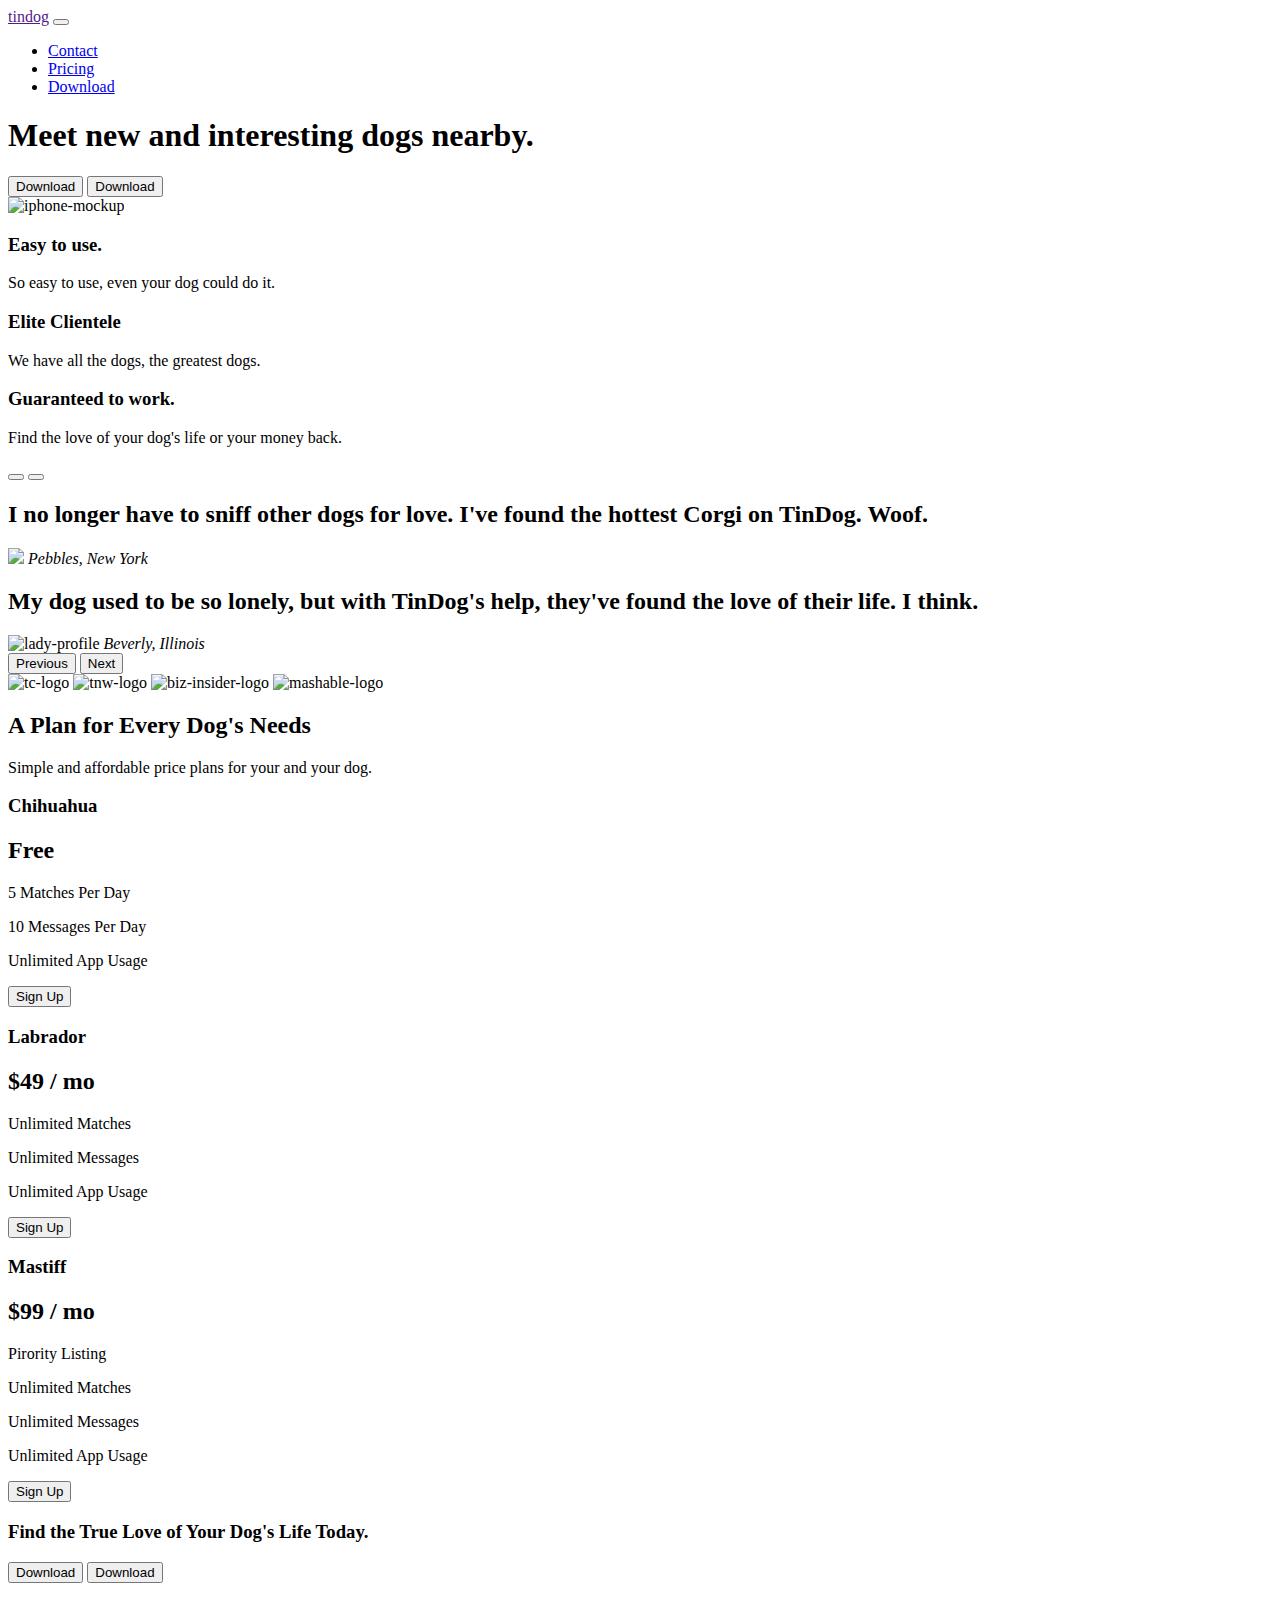
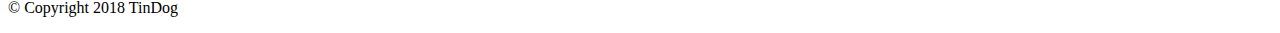
==== index.html @ 3a981a35 "Add files via upload" ====
<!DOCTYPE html>
<html>

<head>
    <meta charset="utf-8">
    <title>tinDog</title>
    <link rel="stylesheet" href="css/styles.css">
    <link rel="preconnect" href="https://fonts.googleapis.com">
    <link rel="preconnect" href="https://fonts.gstatic.com" crossorigin>
    <link href="https://fonts.googleapis.com/css2?family=Montserrat:wght@900&family=Ubuntu:wght@700&display=swap" rel="stylesheet">
    <link rel="stylesheet" href="https://pro.fontawesome.com/releases/v5.10.0/css/all.css" integrity="sha384-AYmEC3Yw5cVb3ZcuHtOA93w35dYTsvhLPVnYs9eStHfGJvOvKxVfELGroGkvsg+p" crossorigin="anonymous" />
    <link href="https://cdn.jsdelivr.net/npm/bootstrap@5.0.2/dist/css/bootstrap.min.css" rel="stylesheet" integrity="sha384-EVSTQN3/azprG1Anm3QDgpJLIm9Nao0Yz1ztcQTwFspd3yD65VohhpuuCOmLASjC" crossorigin="anonymous">
</head>

<body>

    <section class="colored-section" id="title">
        <div class="container-fluid">
            <!-- Nav Bar -->
            <nav class="navbar navbar-expand-lg navbar-dark">
                <a class="navbar-brand" href="">tindog</a>
                <button class="navbar-toggler" type="button" data-bs-toggle="collapse" data-bs-target="#navbarScroll" aria-controls="navbarScroll" aria-expanded="false" aria-label="Toggle navigation">
                    <span class="navbar-toggler-icon"></span>
                </button>
                <div class="collapse navbar-collapse" id="navbarScroll">
                    <ul class="navbar-nav ms-auto">
                        <li class="nav-item">
                            <a class="nav-link" href="#footer">Contact</a>
                        </li>
                        <li class="nav-item">
                            <a class="nav-link" href="#pricing">Pricing</a>
                        </li>
                        <li class="nav-item">
                            <a class="nav-link" href="#cta">Download</a>
                        </li>
                    </ul>
                </div>
            </nav>


            <!-- Title -->

            <div class="row">
                <div class="col-lg-6">
                    <h1 class="big-heading">Meet new and interesting dogs nearby.</h1>
                    <button class="download-button btn btn-lg btn-dark" type="button"><i class="fab fa-apple"></i>
                        Download</button>
                    <button class="download-button btn btn-lg btn-outline-light" type="button"><i
                            class="fab fa-google-play"></i> Download</button>
                </div>
                <div class="col-lg-6">
                    <img class="title-img" src="images/iphone6.png" alt="iphone-mockup">
                </div>
            </div>
        </div>
    </section>


    <!-- Features -->

    <section class="white-section" id="features">

        <div class="container-fluid">
            <div class="feature-row row">

                <div class="feature-box col-lg-4">
                    <i class="feature-icons fas fa-check-circle"></i>
                    <h3 class="feature-title">Easy to use.</h3>
                    <p>So easy to use, even your dog could do it.</p>
                </div>

                <div class="feature-box col-lg-4">
                    <i class="feature-icons fas fa-bullseye"></i>
                    <h3 class="feature-title">Elite Clientele</h3>
                    <p>We have all the dogs, the greatest dogs.</p>
                </div>

                <div class="feature-box col-lg-4">
                    <i class="feature-icons fas fa-heart"></i>
                    <h3 class="feature-title">Guaranteed to work.</h3>
                    <p>Find the love of your dog's life or your money back.</p>
                </div>

            </div>
        </div>

    </section>

    <!-- Testimonials -->

    <section class="colored-section" id="testimonials">

        <div id="carouselExampleIndicators" class="carousel slide" data-bs-ride="carousel">
            <div class="carousel-indicators">
                <button type="button" data-bs-target="#carouselExampleIndicators" data-bs-slide-to="0" class="active" aria-current="true" aria-label="Slide 1"></button>
                <button type="button" data-bs-target="#carouselExampleIndicators" data-bs-slide-to="1" aria-label="Slide 2"></button>
            </div>
            <div class="carousel-inner">
                <div class="carousel-item active">
                    <h2 class="testimonial-text">I no longer have to sniff other dogs for love. I've found the hottest Corgi on TinDog. Woof.
                    </h2>
                    <img src="images/dog-img.jpg" class="testimonial-image" 0alt="dog-profile">
                    <em>Pebbles, New York</em>
                </div>
                <div class="carousel-item ">
                    <h2 class="testimonial-text">My dog used to be so lonely, but with TinDog's help, they've found the love of their life. I think.</h2>
                    <img class="testimonial-image" src="images/lady-img.jpg" alt="lady-profile">
                    <em>Beverly, Illinois</em>
                </div>
            </div>
            <button class="carousel-control-prev" type="button" data-bs-target="#carouselExampleIndicators" data-bs-slide="prev">
                <span class="carousel-control-prev-icon" aria-hidden="true"></span>
                <span class="visually-hidden">Previous</span>
            </button>
            <button class="carousel-control-next" type="button" data-bs-target="#carouselExampleIndicators" data-bs-slide="next">
                <span class="carousel-control-next-icon" aria-hidden="true"></span>
                <span class="visually-hidden">Next</span>
            </button>
        </div>

    </section>


    <!-- Press -->

    <section class="colored-section" id="press">
        <img class="press-logo " src="images/techcrunch.png " alt="tc-logo ">
        <img class="press-logo " src="images/tnw.png " alt="tnw-logo ">
        <img class="press-logo " src="images/bizinsider.png " alt="biz-insider-logo ">
        <img class="press-logo " src="images/mashable.png " alt="mashable-logo ">

    </section>


    <!-- Pricing -->

    <section class="white-section" id="pricing">

        <h2 class="section-heading ">A Plan for Every Dog's Needs</h2>
        <p>Simple and affordable price plans for your and your dog.</p>

        <div class="row text-center ">

            <div class="pricing-col col-lg-4 col-md-6 ">
                <div class="card ">
                    <div class="card-header ">
                        <h3>Chihuahua</h3>
                    </div>
                    <div class="card-body ">
                        <h2 class="price-text ">Free</h2>
                        <p>5 Matches Per Day</p>
                        <p>10 Messages Per Day</p>
                        <p>Unlimited App Usage</p>
                        <button type="button " class="w-100 btn btn-lg btn-outline-primary ">Sign Up</button>
                    </div>
                </div>
            </div>
            <div class="pricing-col col-lg-4 col-md-6 ">
                <div class="card ">
                    <div class="card-header ">
                        <h3>Labrador</h3>
                    </div>
                    <div class="card-body ">
                        <h2 class="price-text ">$49 / mo</h2>
                        <p>Unlimited Matches</p>
                        <p>Unlimited Messages</p>
                        <p>Unlimited App Usage</p>
                        <button type="button " class="w-100 btn btn-lg btn-primary ">Sign Up</button>
                    </div>
                </div>
            </div>
            <div class=" pricing-col col-lg-4 ">
                <div class="card ">
                    <div class="card-header bg-primary text-white ">
                        <h3>Mastiff</h3>
                    </div>
                    <div class="card-body ">
                        <h2 class="price-text ">$99 / mo</h2>
                        <p>Pirority Listing</p>
                        <p>Unlimited Matches</p>
                        <p>Unlimited Messages</p>
                        <p>Unlimited App Usage</p>
                        <button type="button " class="w-100 btn btn-lg btn-primary ">Sign Up</button>
                    </div>
                </div>
            </div>
        </div>






    </section>


    <!-- Call to Action -->

    <section class="colored-section" id="cta">
        <div class="container-fluid ">
            <h3 class="big-heading ">Find the True Love of Your Dog's Life Today.</h3>
            <button class="download-button btn btn-lg btn-dark " type="button "><i class="fab fa-apple "></i>
            Download</button>
            <button class="download-button btn btn-lg btn-outline-light " type="button "><i
                class="fab fa-google-play "></i> Download</button>
        </div>

    </section>


    <!-- Footer -->

    <footer class="white-section" id="footer ">
        <div class="containerfluid ">
            <i class="last-ico fab fa-twitter "></i>
            <i class="last-ico fab fa-facebook-f "></i>
            <i class="last-ico fab fa-instagram "></i>
            <i class="last-ico fas fa-envelope "></i>
            <p>© Copyright 2018 TinDog</p>
        </div>
    </footer>

    <!-- Optional JavaScript -->
    <!-- jQuery first, then Popper.js, then Bootstrap JS -->
    <script src="https://cdn.jsdelivr.net/npm/@popperjs/core@2.9.2/dist/umd/popper.min.js " integrity="sha384-IQsoLXl5PILFhosVNubq5LC7Qb9DXgDA9i+tQ8Zj3iwWAwPtgFTxbJ8NT4GN1R8p " crossorigin="anonymous ">
    </script>
    <script src="https://cdn.jsdelivr.net/npm/bootstrap@5.0.2/dist/js/bootstrap.min.js " integrity="sha384-cVKIPhGWiC2Al4u+LWgxfKTRIcfu0JTxR+EQDz/bgldoEyl4H0zUF0QKbrJ0EcQF " crossorigin="anonymous ">
    </script>


</body>

</html>
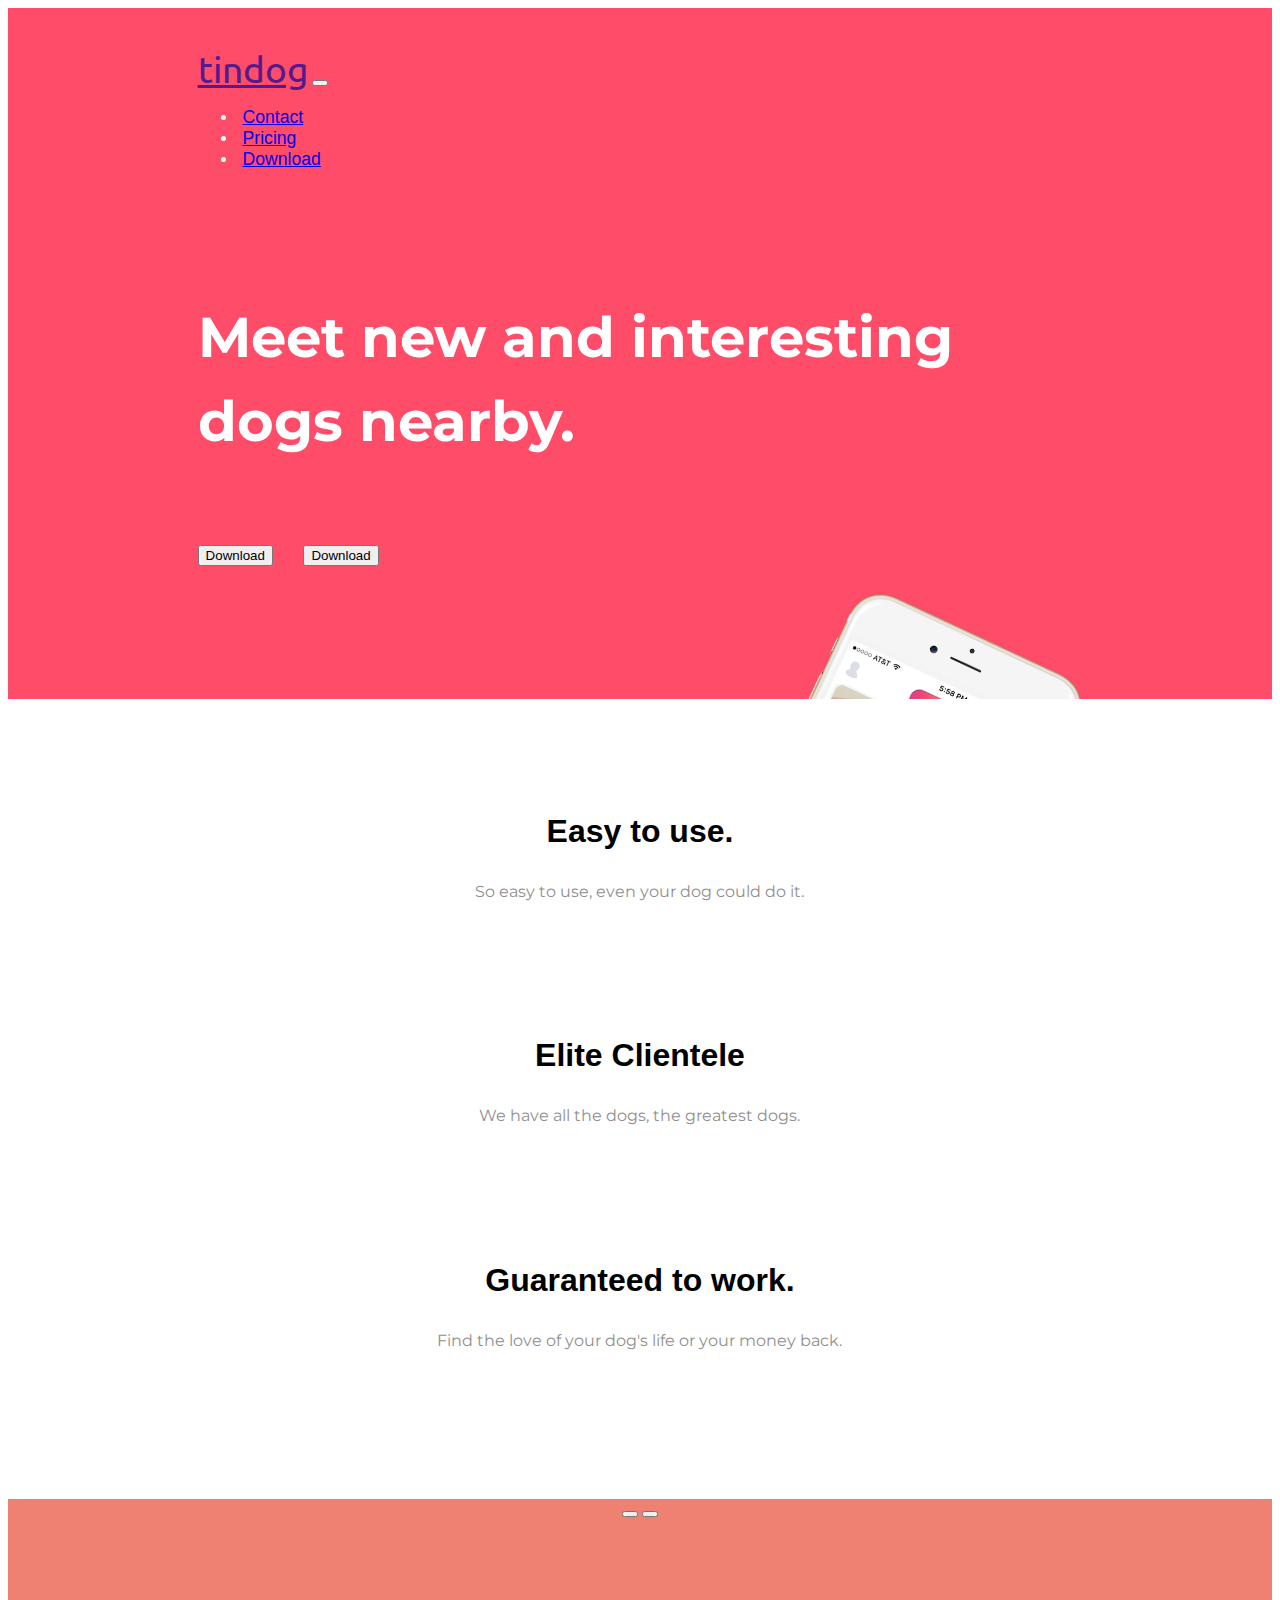
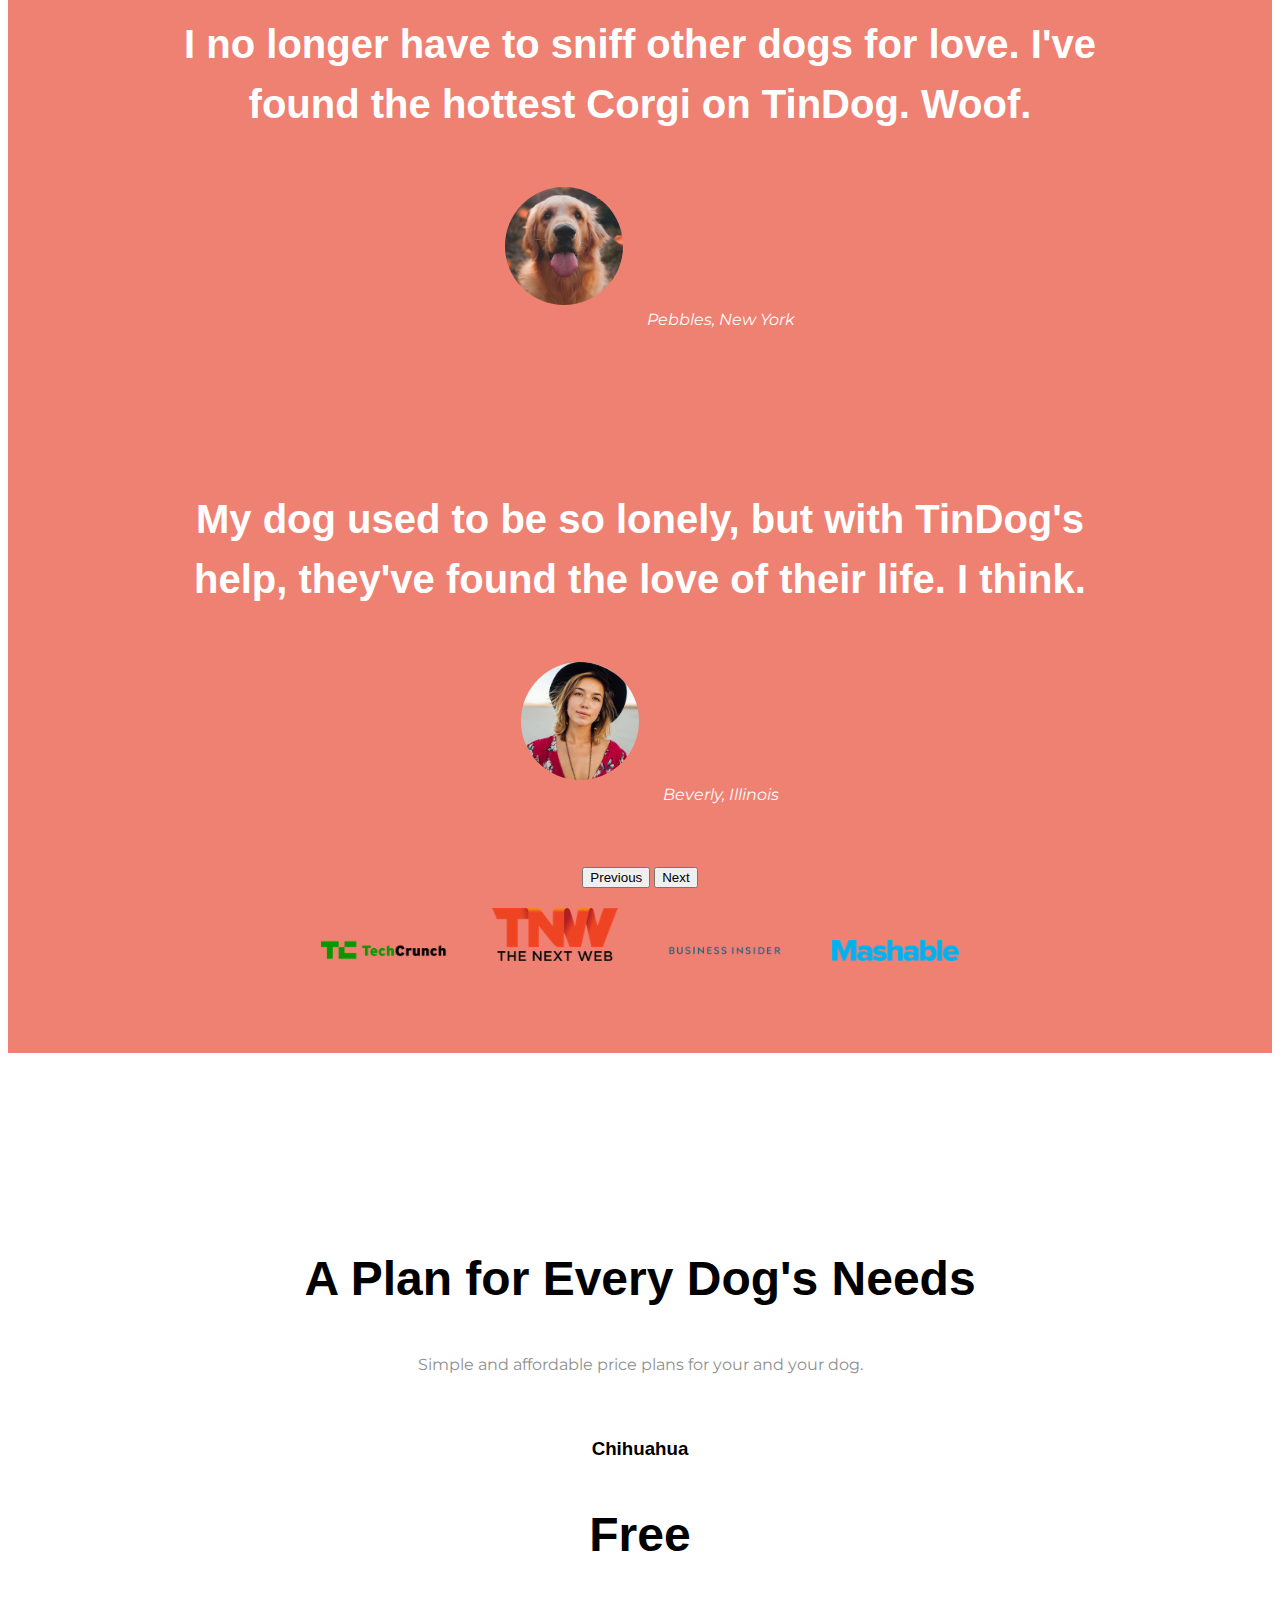
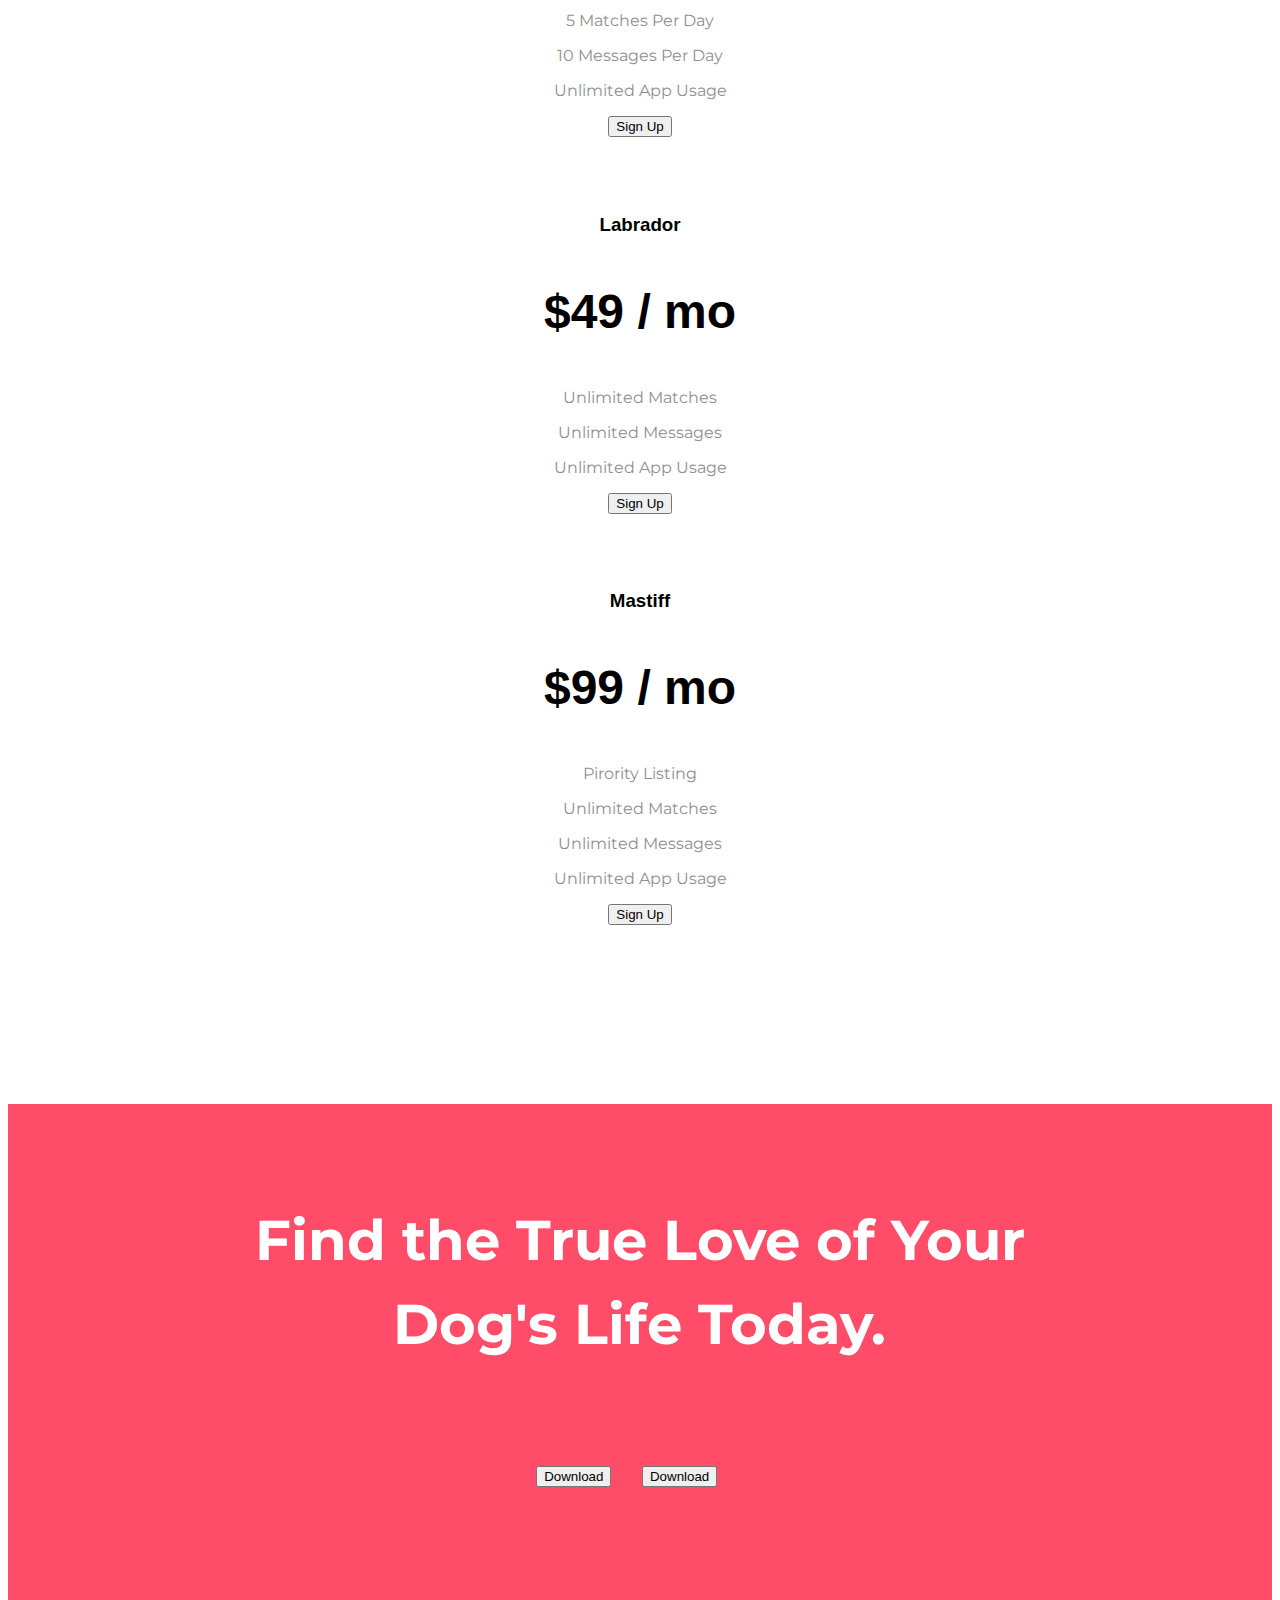
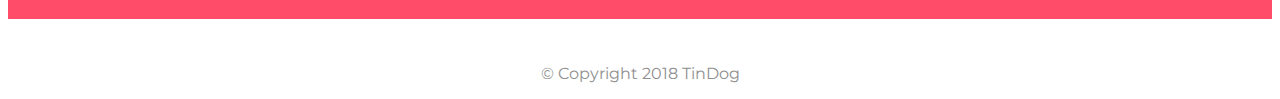
==== commit b6fed313: "Update index.html" ====
--- a/index.html
+++ b/index.html
@@ -124,7 +124,7 @@
     <!-- Press -->
 
     <section class="colored-section" id="press">
-        <img class="press-logo " src="images/techcrunch.png " alt="tc-logo ">
+        <img class="press-logo " src="images/TechCrunch.png " alt="tc-logo ">
         <img class="press-logo " src="images/tnw.png " alt="tnw-logo ">
         <img class="press-logo " src="images/bizinsider.png " alt="biz-insider-logo ">
         <img class="press-logo " src="images/mashable.png " alt="mashable-logo ">
@@ -230,4 +230,4 @@
 
 </body>
 
-</html>+</html>
--- a/css/styles.css
+++ b/css/styles.css
@@ -0,0 +1,177 @@
+body {
+    font-family: 'Montserrat', sans-serif;
+    text-align: center;
+}
+
+h1,
+h2,
+h3,
+h3,
+h4,
+h5,
+h4 {
+    font-family: 'Montserrat-Bold', sans-serif;
+}
+
+p {
+    color: #8f8f8f;
+}
+
+
+/* Big Heading */
+
+.big-heading {
+    font-family: 'Montserrat', sans-serif;
+    font-size: 3.5rem !important;
+    line-height: 1.5;
+}
+
+.container-fluid {
+    width: 70% !important;
+    padding: 3% 15% 7%;
+}
+
+.title-img {
+    width: 20%;
+    transform: rotate(25deg);
+    position: absolute;
+    right: 22%;
+}
+
+#title {
+    text-align: left;
+    background-color: #ff4c68;
+    color: white;
+}
+
+.navbar {
+    padding-bottom: 4.5rem !important;
+    ;
+}
+
+.navbar-brand {
+    font-family: 'Ubuntu', sans-serif;
+    font-size: 2.3rem !important;
+}
+
+.nav-item {
+    padding: 0 5px;
+    ;
+}
+
+.nav-link {
+    font-size: 1.1rem;
+    font-family: 'Montserrat-Light', sans-serif;
+}
+
+.download-button {
+    margin: 5% 3% 5% 0;
+}
+
+#features {
+    position: relative;
+}
+
+.feature-box {
+    padding: 5% !important;
+}
+
+.feature-icons {
+    font-size: 65px;
+    color: #ef8172;
+    margin-bottom: 1rem !important;
+}
+
+.feature-icons:hover {
+    color: #ff4c68;
+}
+
+.feature-row {
+    align-content: center;
+}
+
+.feature-title {
+    font-weight: bold !important;
+    font-size: 2.0rem !important;
+}
+
+.carousel-item {
+    padding: 5% 11%;
+}
+
+.colored-section {
+    background-color: #ef8172;
+}
+
+.white-section {
+    background-color: white;
+}
+
+
+/*Testimonial*/
+
+.testimonial-text {
+    font-size: 2.5rem;
+    line-height: 1.5;
+}
+
+#testimonials {
+    color: white;
+}
+
+.testimonial-image {
+    width: 12%;
+    border-radius: 100%;
+    margin: 20px;
+}
+
+#press {
+    padding-bottom: 3%;
+}
+
+.press-logo {
+    width: 10%;
+    margin: 20px 20px 50px;
+}
+
+
+/*Pricing*/
+
+.price-text {
+    font-size: 3rem;
+    line-height: 1.5;
+}
+
+#pricing {
+    padding: 150px;
+}
+
+.pricing-col {
+    padding: 3% 2%;
+}
+
+#cta {
+    color: white;
+    background-color: #ff4c68;
+}
+
+.section-heading {
+    font-size: 3rem;
+    line-height: 1.5;
+}
+
+.last-ico {
+    font-size: 1.5rem;
+    padding: 10px;
+}
+
+@media(max-width:991px) {
+    #title {
+        text-align: center;
+    }
+    .title-img {
+        position: static;
+        transform: rotate(0);
+        width: 80%;
+    }
+}